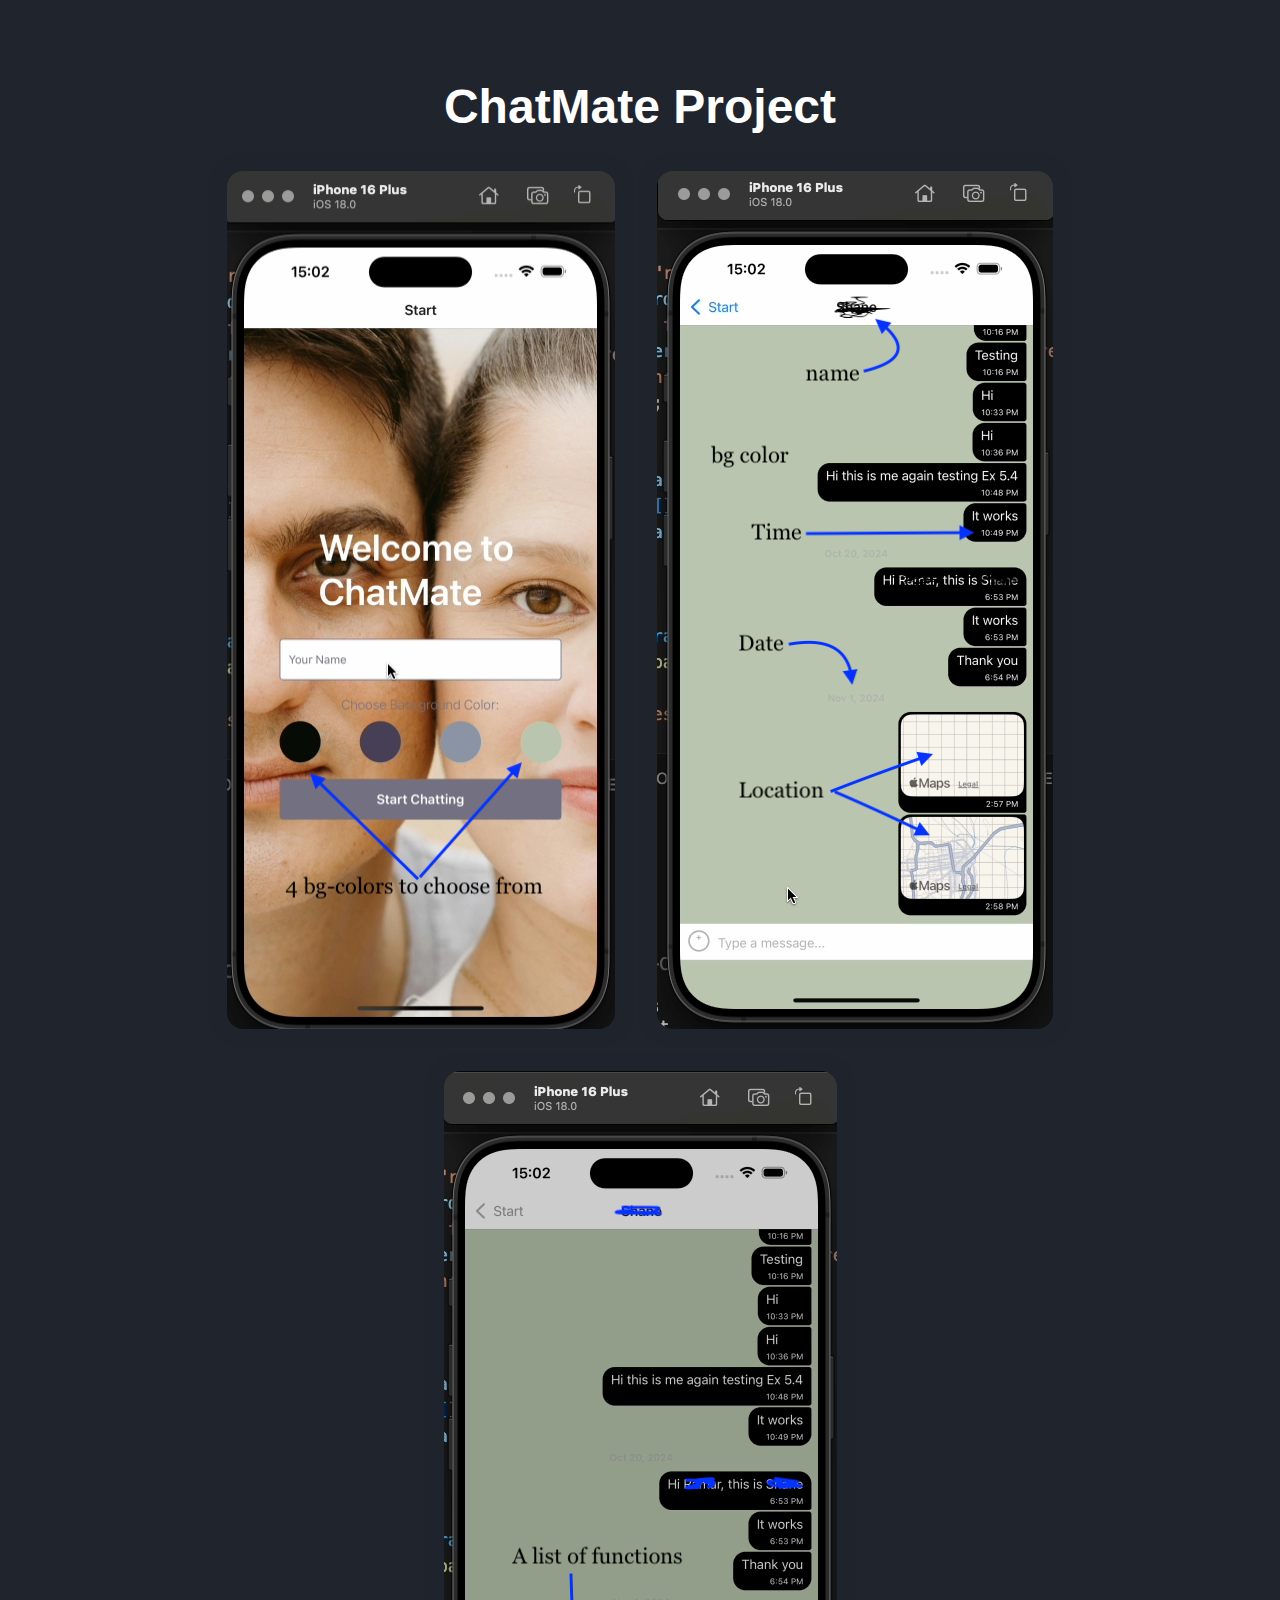
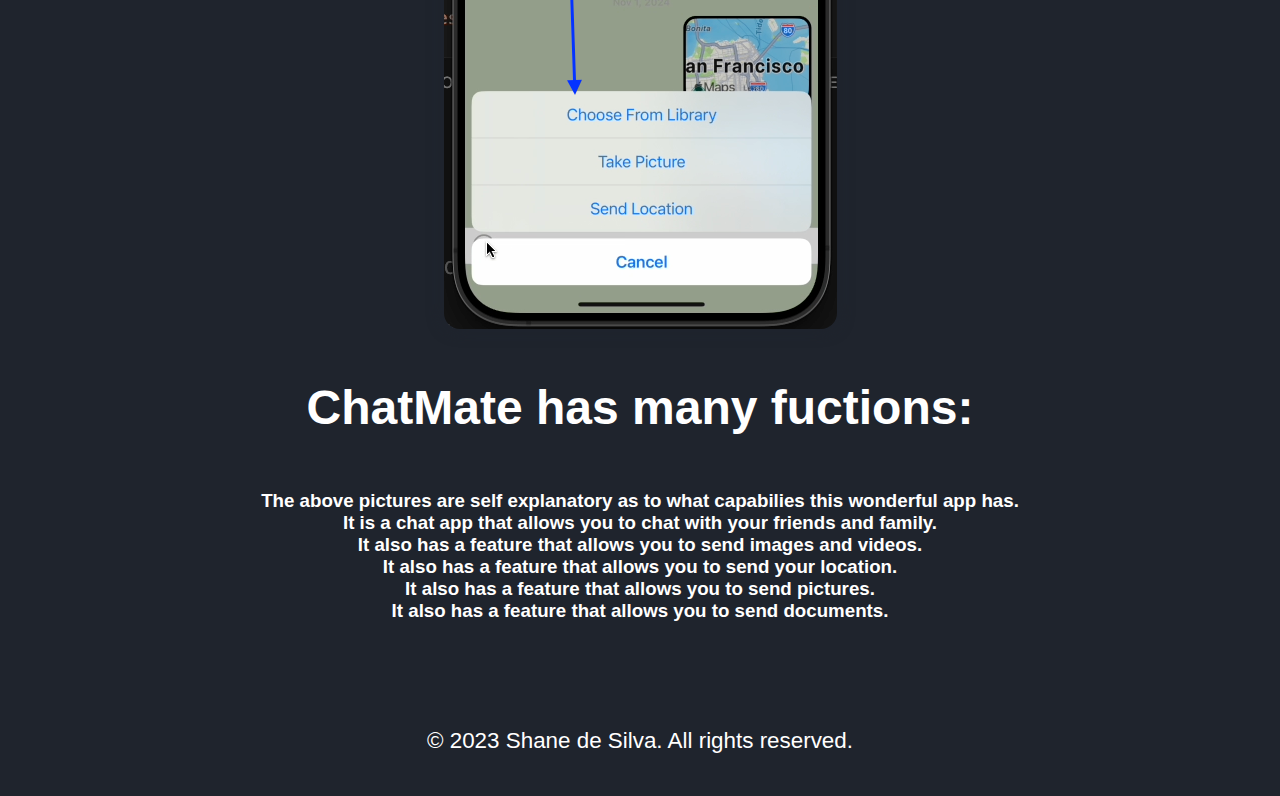
==== chatmate.html @ e075dac1 "Resolve merge conflicts and update styles" ====
<!DOCTYPE html>
<html lang="en">
<head>
    <meta charset="UTF-8">
    <meta name="viewport" content="width=device-width, initial-scale=1.0">
    <title>ChatMate Project</title>
    <link rel="stylesheet" href="style.css"> <!-- Link to your existing CSS file -->
</head>
<body>
    <header class="header">
        <a href="index.html" class="logo">Portfolio</a> <!-- Link back to the main page -->
    </header>

    <section class="project-details">
        <h2>ChatMate Project</h2>
        <div class="screenshots">
            <img src="./public/start.png" alt="ChatMate Screenshot 1">
            <img src="./public/screen1.png" alt="ChatMate Screenshot 2">
            <img src="./public/screen2.png" alt="ChatMate Screenshot 3">
           
        </div>
        <br><br>
        <div>
            <p><h2>ChatMate has many fuctions:</h2>
               <br>
                <h3>The above pictures are self explanatory as to what capabilies
                    this wonderful app has. <br>
                    It is a chat app that allows you to chat with your friends and family. <br>
                    It also has a feature that allows you to send images and videos. <br>
                    It also has a feature that allows you to send your location. <br>
                    It also has a feature that allows you to send pictures. <br>
                    It also has a feature that allows you to send documents. <br>
                </h3> 
            </p>
        </div>
        
    </section>

    <footer class="footer">
        <p>&copy; 2023 Shane de Silva. All rights reserved.</p>
    </footer>
</body>
</html>
---- style.css ----
@import url('https://fonts.googleapis.com/css2?family=Roboto:ital,wght@0,100;0,300;0,400;0,500;0,700;0,900;1,100;1,300;1,400;1,500;1,700;1,900&display=swap');

:root {
  --second-bg-color: #2c2f36;
  --bg-color: #1f242d;
  --text-color: #fff;
  --main-color: #0ef;
}

* {
  margin: 5px;
  padding: 0;
  box-sizing: border-box;
  font-family: 'Poppins', sans-serif;
}

body {
  background-color: #1f242d;
  color: #fff;
}

.header {
  position: fixed;
  top: 0;
  left: 0;
  width: 100%;
  padding: 20px 10%;
  background: transparent;
  display: flex;
  justify-content: space-between;
  align-items: center;
  z-index: 100;
}

.header .sticky {
  border-bottom: .1rem solid rgba(0, 0, 0, .2);
}

.logo {
  color: #fff;
  text-decoration: none;
  font-size: 25px;
  font-weight: 600;
  cursor: default;
  opacity: 0;
  animation: slideRight 1s ease forwards;
}

.navbar a {
  display: inline-block;
  font-size: 18px;
  color: #fff;
  text-decoration: none;
  font-weight: 500;
  margin-left: 35px;
  transition: .3s;
  opacity: 0;
  animation: slideTop .5s ease forwards;
  animation-delay: calc(.2s * var(--i));
}

.navbar a:hover,
.navbar a.active {
  color: #0ef;
}

.home {
  position: relative;
  width: 100%;
  height: 100vh;
  display: flex;
  justify-content: space-between;
  align-items: center;
  padding: 70px 10% 0;
}

.home-content {
  max-width: 600px;
}

.home-content h3 {
  font-size: 32px;
  font-weight: 700;  
  opacity: 0;
  animation: slideBottom 1s ease forwards;
  animation-delay: .7s;
}

.home-content h3:nth-of-type(2) {
  margin-bottom: 30px;
  animation: slideTop 1s ease forwards;
  animation-delay: .7s;
}

.home-content h3 span {
  color: #0ef;
}

.home-content h1 {
  font-size: 56px;
  font-weight: 700;
  margin: -3px 0;
  opacity: 0;
  animation: slideRight 1s ease forwards;
  animation-delay: 1s;
}

.home-content p {
  font-size: 16px;
  opacity: 0;
  animation: slideLeft 1s ease forwards;
  animation-delay: .7s;
}

.home-img img {
  max-width: 450px;
  margin-right: -20px;
  opacity: 0;
  animation: zoomIn 1s ease forwards, float 4s ease-in-out infinite;
  animation-delay: 2s, 3s;
}

.social-media a {
  display: inline-flex;
  justify-content: center;
  align-items: center;
  width: 40px;
  height: 40px;
  background: transparent;
  border: 2px solid #0ef;
  border-radius: 50%;
  font-size: 20px;
  color: #0ef;
  text-decoration: none;
  margin: 30px 15px 30px 0;
  transition: .5s ease;
  opacity: 0;
  animation: slideLeft 1s ease forwards;
  animation-delay: calc(.2s * var(--i));
}

.social-media a:hover {
  background: #0ef;
  color: #1f242d;
  box-shadow: 0 0 20px #0ef;
}

.btn {
  display: inline-block;
  padding: 12px 28px;
  background: #0ef;
  border-radius: 40px;
  box-shadow: 0 0 10px #0ef;
  font-size: 16px;
  color: #1f242d;
  text-decoration: none;
  font-weight: 600;
  opacity: 0;
  animation: slideTop 1s ease forwards;
  animation-delay: 2s;
}

/* Keyframes Animation */
@keyframes slideRight {
  0% {
    opacity: 0;
    transform: translateX(-100px);
  }
  100% {
    opacity: 1;
    transform: translateX(0);
  }
}

@keyframes slideLeft {
  0% {
    opacity: 0;
    transform: translateX(100px);
  }
  100% {
    opacity: 1;
    transform: translateX(0);
  }
}

@keyframes slideTop {
  0% {
    opacity: 0;
    transform: translateY(100px);
  }
  100% {
    opacity: 1;
    transform: translateY(0);
  }
}

@keyframes slideBottom {
  0% {
    opacity: 0;
    transform: translateY(-100px);
  }
  100% {
    opacity: 1;
    transform: translateY(0);
  }
}

@keyframes zoomIn {
  0% {
    opacity: 0;
    transform: scale(0);
  }
  100% {
    opacity: 1;
    transform: scale(1);
  }
}

@keyframes floatImage {
  0% {
    transform: translateY(0);
  }
  50% {
    transform: translateY(-24px);
  }
  100% {
    transform: translateY(0);
  }
}

.about {
  display: flex;
  justify-content: center;
  align-items: center;
  gap: 2rem;
  background: var(--second-bg-color);
  margin-bottom: 4rem; /* Add margin to the bottom of the About Me section */
}

.about-img img {
  width: 35vw;
}

.heading {
  text-align: center;
  font-size: 4.5rem;
}

.about-content h2 {
  text-align: left;
  line-height: 1.2;
}

.about-content h3 {
  font-size: 2.6rem;
  font-weight: 400;
  margin-bottom: 1rem;
}

.about-content p {
  font-size: 1.6rem;
  margin: 2rem 0 3rem;
}

.skills h2 {
  margin-bottom: 5rem;
}

.skills {
  margin-top: 4rem; /* Add margin to the top of the My Skills section */
  margin-bottom: 4rem; /* Add margin to the bottom of the My Skills section */
}

.skills-container {
  display: flex;
  justify-content: center;
  align-items: stretch; /* Ensure all boxes stretch to the same height */
  flex-wrap: wrap;
  gap: 2rem;
}

.skills-container .skills-box {
  flex: 1 1 30rem;
  background: var(--second-bg-color);
  padding: 3rem 2rem 4rem;
  border-radius: 2rem;
  text-align: center;
  border: .2rem solid var(--bg-color);
  transition: .5s ease;
  display: flex;
  flex-direction: column; /* Ensure content is stacked vertically */
  justify-content: space-between; /* Distribute space evenly */
}

.skills-container .skills-box:hover {
  border-color: var(--main-color);
  transform: scale(1.02);
}

.skills-box i {
  font-size: 7rem;
  color: var(--main-color);
}

.skills-box h3 {
  font-size: 2.6rem;
}

.skills-box p {
  font-size: 1.6rem;
  margin: 1rem 0 3rem;
}

.portfolio {
  background: var(--second-bg-color);
  margin-top: 4rem; /* Add margin to the top of the Latest Projects section */
  margin-bottom: 4rem; /* Add margin to the bottom of the Latest Projects section */
}

.portfolio h2 {
  margin-bottom: 4rem;
}

.portfolio-container {
  display: grid;
  grid-template-columns: repeat(3, 1fr);
  align-items: center;
  gap: 2.5rem;
}

.portfolio-container .portfolio-box {
  position: relative;
  border-radius: 2rem;
  box-shadow: 0 0 1rem var(--bg-color);
  overflow: hidden;
  display: flex;
  flex-direction: column;
  height: 100%; /* Ensure the box takes full height */
}

.portfolio-box img {
  width: 100%;
  height: 100%; /* Ensure the image covers the entire box */
  object-fit: cover; /* Maintain aspect ratio and cover the box */
  transition: .5s ease;
}

.portfolio-box:hover img {
  transform: scale(1.1);
}

.portfolio-box .portfolio-layer {
  position: absolute;
  bottom: 0;
  left: 0;
  width: 100%;
  height: 100%;
  background: linear-gradient(rgba(0, 0, 0, 1), var(--main-color));
  display: flex;
  justify-content: center;
  align-items: center;
  flex-direction: column;
  text-align: center;
  padding: 1rem; /* Adjust padding to fit text */
  transform: translateY(100%);
  transition: .5s ease;
}

.portfolio-box:hover .portfolio-layer {
  transform: translateY(0);
}

.portfolio-layer h4 {
  font-size: 2rem; /* Adjust font size */
}

.portfolio-layer p {
  font-size: 1.2rem; /* Adjust font size */
  margin: .3rem 0 1rem;
  overflow: hidden; /* Ensure text does not overflow */
  text-overflow: ellipsis; /* Add ellipsis for overflow text */
  display: -webkit-box;
  -webkit-line-clamp: 5; /* Limit to 5 lines */
  line-clamp: 5; /* Limit to 5 lines */
  -webkit-box-orient: vertical;
}

.portfolio-layer a {
  font-size: 1.5rem; /* Increase font size */
  padding: 0.5rem 1rem; /* Add padding */
  color: #fff; /* Ensure the text color is white */
  margin: 0.5rem; /* Add margin for spacing */
  transition: transform 0.3s ease; /* Add transition for hover effect */
}

.portfolio-layer a:hover {
  transform: scale(1.1); /* Slightly enlarge on hover */
}

.project-details {
  padding: 4rem;
  text-align: center;
}

.project-details h2 {
  font-size: 3rem;
  margin-bottom: 2rem;
}

.screenshots {
  display: flex;
  flex-wrap: wrap;
  justify-content: center;
  gap: 2rem;
}

.screenshots img {
  max-width: 100%;
  height: auto;
  border-radius: 1rem;
  box-shadow: 0 0 1rem var(--bg-color);
}

.contact {
  padding: 5rem 10%;
  background: var(--second-bg-color);
  margin-top: 4rem; /* Add margin to the top of the Contact Me section */
}

.contact .heading {
  text-align: center;
  font-size: 4.5rem;
  margin-bottom: 3rem;
}

.contact form {
  max-width: 700px;
  margin: 0 auto;
}

.contact .input-box {
  display: flex;
  justify-content: space-between;
  margin-bottom: 2rem;
}

.contact .input-box input {
  width: 48%;
  padding: 1.5rem;
  background: var(--bg-color);
  border: none;
  border-radius: .5rem;
  color: var(--text-color);
  font-size: 1.6rem;
}

.contact textarea {
  width: 100%;
  padding: 1.5rem;
  background: var(--bg-color);
  border: none;
  border-radius: .5rem;
  color: var(--text-color);
  font-size: 1.6rem;
  margin-bottom: 2rem;
}

.contact .btn {
  display: inline-block;
  padding: 1.5rem 3rem;
  background: var(--main-color);
  border-radius: .5rem;
  color: var(--bg-color);
  font-size: 1.6rem;
  text-align: center;
  cursor: pointer;
  transition: background .3s;
}

.contact .btn:hover {
  background: var(--text-color);
  color: var(--bg-color);
}

.footer {
  padding: 2rem 10%;
  background: var(--bg-color);
  text-align: center;
  color: var(--text-color);
}

.footer p {
  margin: 0;
  font-size: 1.4rem;
}

.footer-iconTop {
  margin-top: 2rem;
}

.footer-iconTop a {
  display: inline-flex;
  justify-content: center;
  align-items: center;
  width: 4rem;
  height: 4rem;
  background: var(--main-color);
  border-radius: 50%;
  color: var(--bg-color);
  font-size: 2rem;
  text-decoration: none;
  transition: background .3s;
}

.footer-iconTop a:hover {
  background: var(--text-color);
  color: var(--bg-color);
}

@media (max-width: 1200px) {
  html {
    font-size: 55%;
  }
}

@media (max-width: 991px) {
  .header {
    padding: 2rem 3%;
  }

  section {
    padding: 10rem 3% 2rem;
  }
}
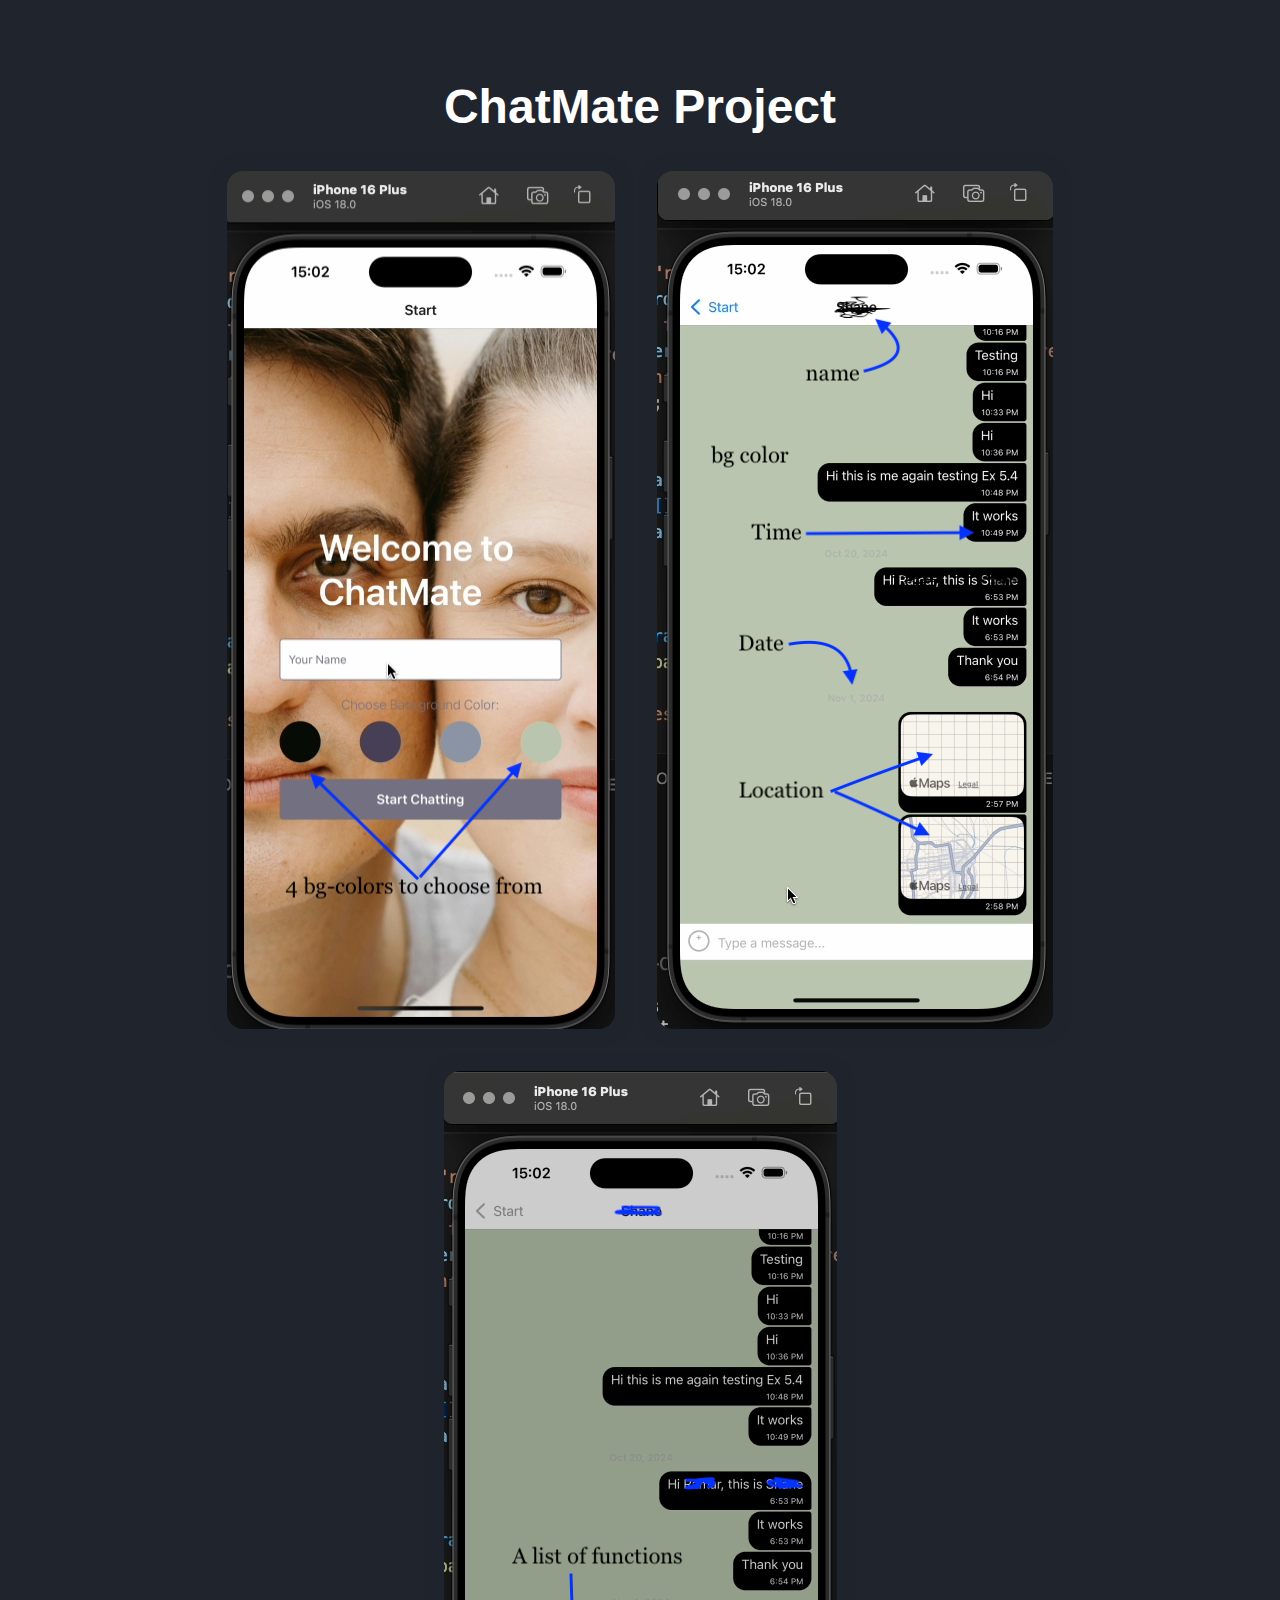
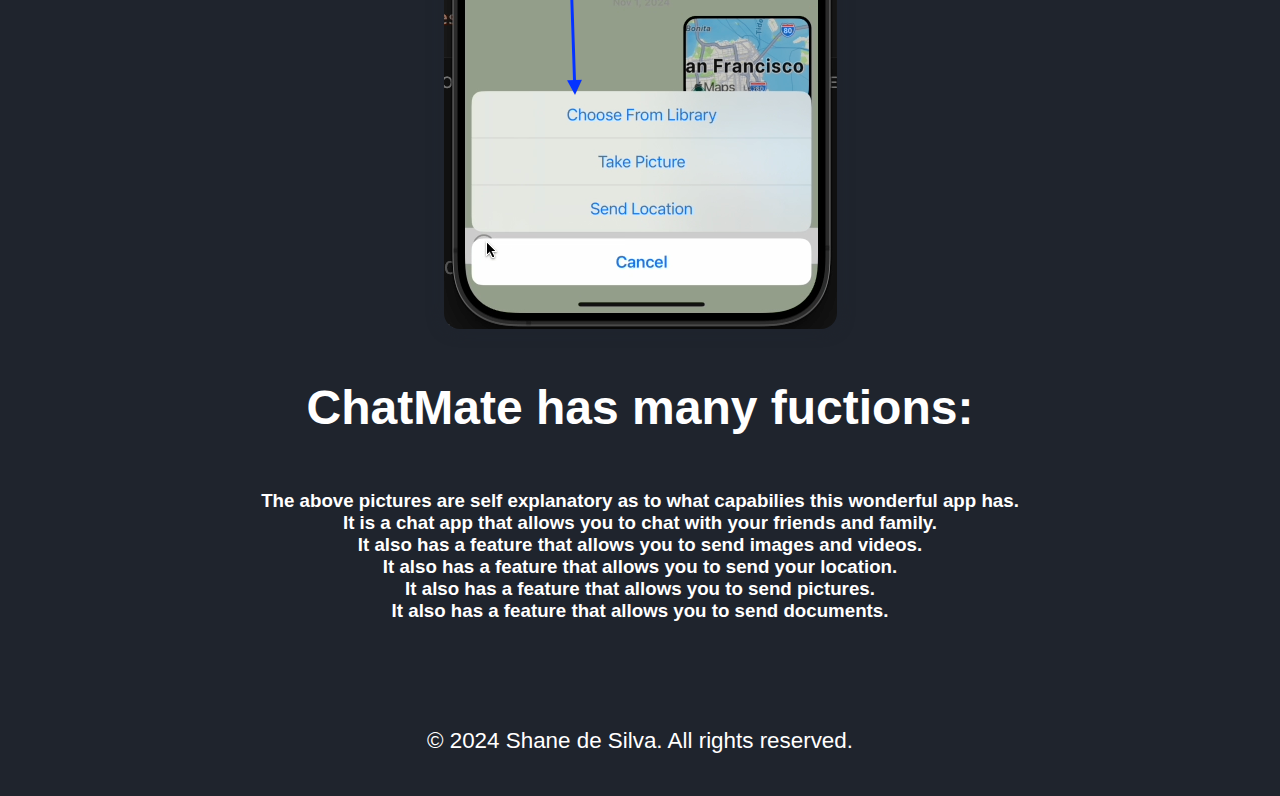
==== commit 7b44b396: "Update chatmate.html" ====
--- a/chatmate.html
+++ b/chatmate.html
@@ -37,7 +37,7 @@
     </section>
 
     <footer class="footer">
-        <p>&copy; 2023 Shane de Silva. All rights reserved.</p>
+        <p>&copy; 2024 Shane de Silva. All rights reserved.</p>
     </footer>
 </body>
-</html>+</html>
